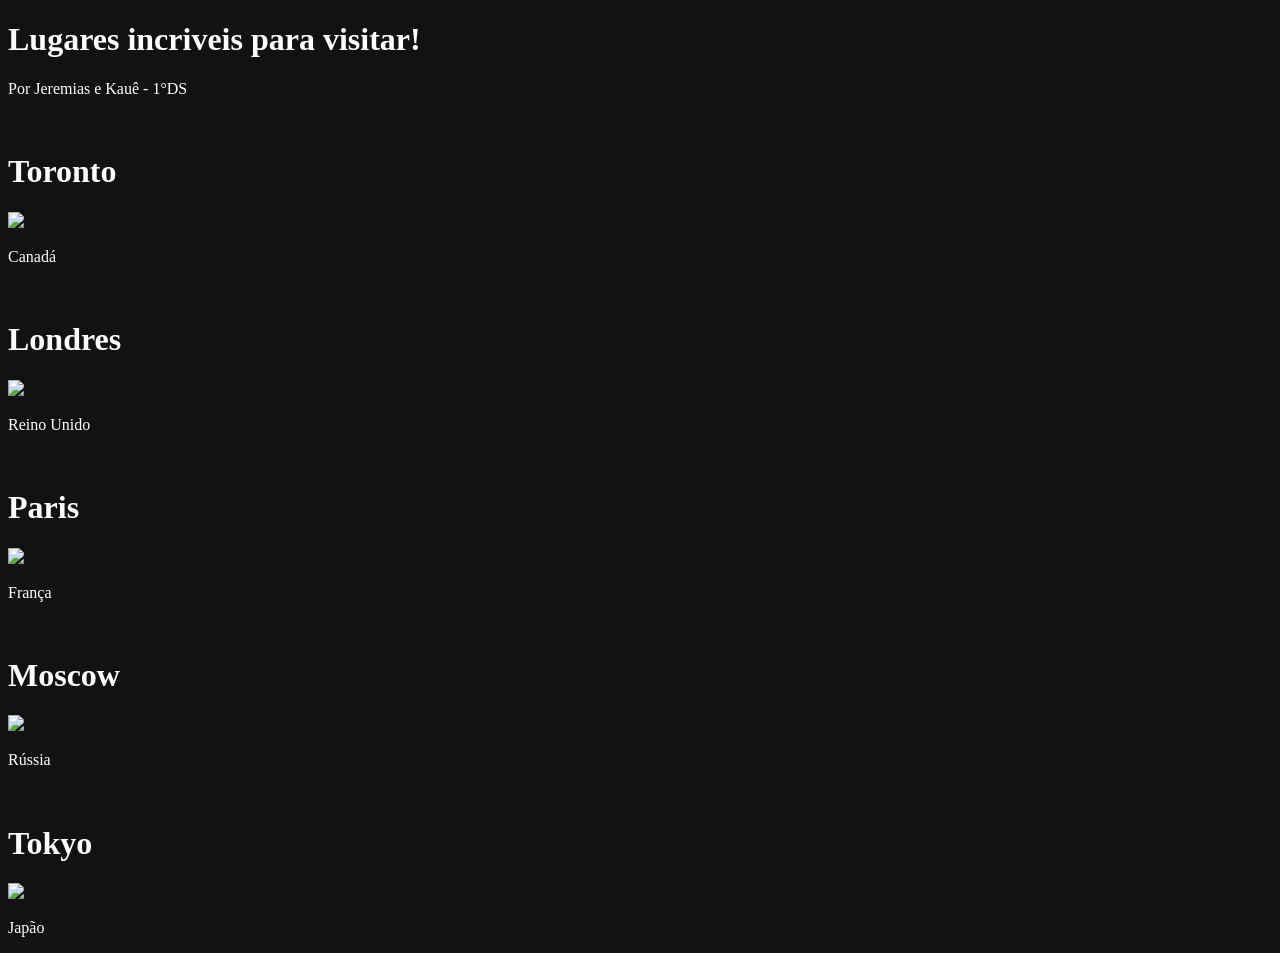
==== index.html @ 5a4db314 "Add files via upload" ====
<!DOCTYPE html>
<html lang="en">
<head>
    <link rel="stylesheet" href="../paginas/Css/Pagina_principal.css">
    <style>
    body {
        background-color: #121212;
        color: white;
    }
    </style>
    <meta charset="UTF-8">
    <meta name="viewport" content="width=device-width, initial-scale=1.0">
    <title>Document</title>
</head>
<body>




    <h1>Lugares incriveis para visitar!</h1>
    <p>Por Jeremias e Kauê - 1°DS</p>
    <p><br></p>

    <div class="caixa-centro">

        <h1>Toronto</h1>
        <a href="Toronto.html">
            <img src="../Imagens/Lugares/Canadá/Toronto.jpg">
        </a>
        <p>Canadá</p>
        <p><br></p>

        <h1>Londres</h1>
        <a href="Londres.html">
            <img src="../Imagens/Lugares/Reino Unido/Londres.png">
        </a>
        <p>Reino Unido</p>
        <p><br></p>

        <h1>Paris</h1>
        <a href="Paris.html">
            <img src="../Imagens/Lugares/França/Paris.png">
        </a>
        <p>França</p>
        <p><br></p>

        <h1>Moscow</h1>
        <a href="Moscow.html">
            <img src="../Imagens/Lugares/Rússia/Moscow.jpg">
        </a>
        <p>Rússia</p>
        <p><br></p>

        <h1>Tokyo</h1>
        <a href="Tokyo.html">
            <img src="../Imagens/Lugares/Japão/Tokyo_de_Noite.png">
        </a>
        <p>Japão</p>

    </div>

</body>
</html>
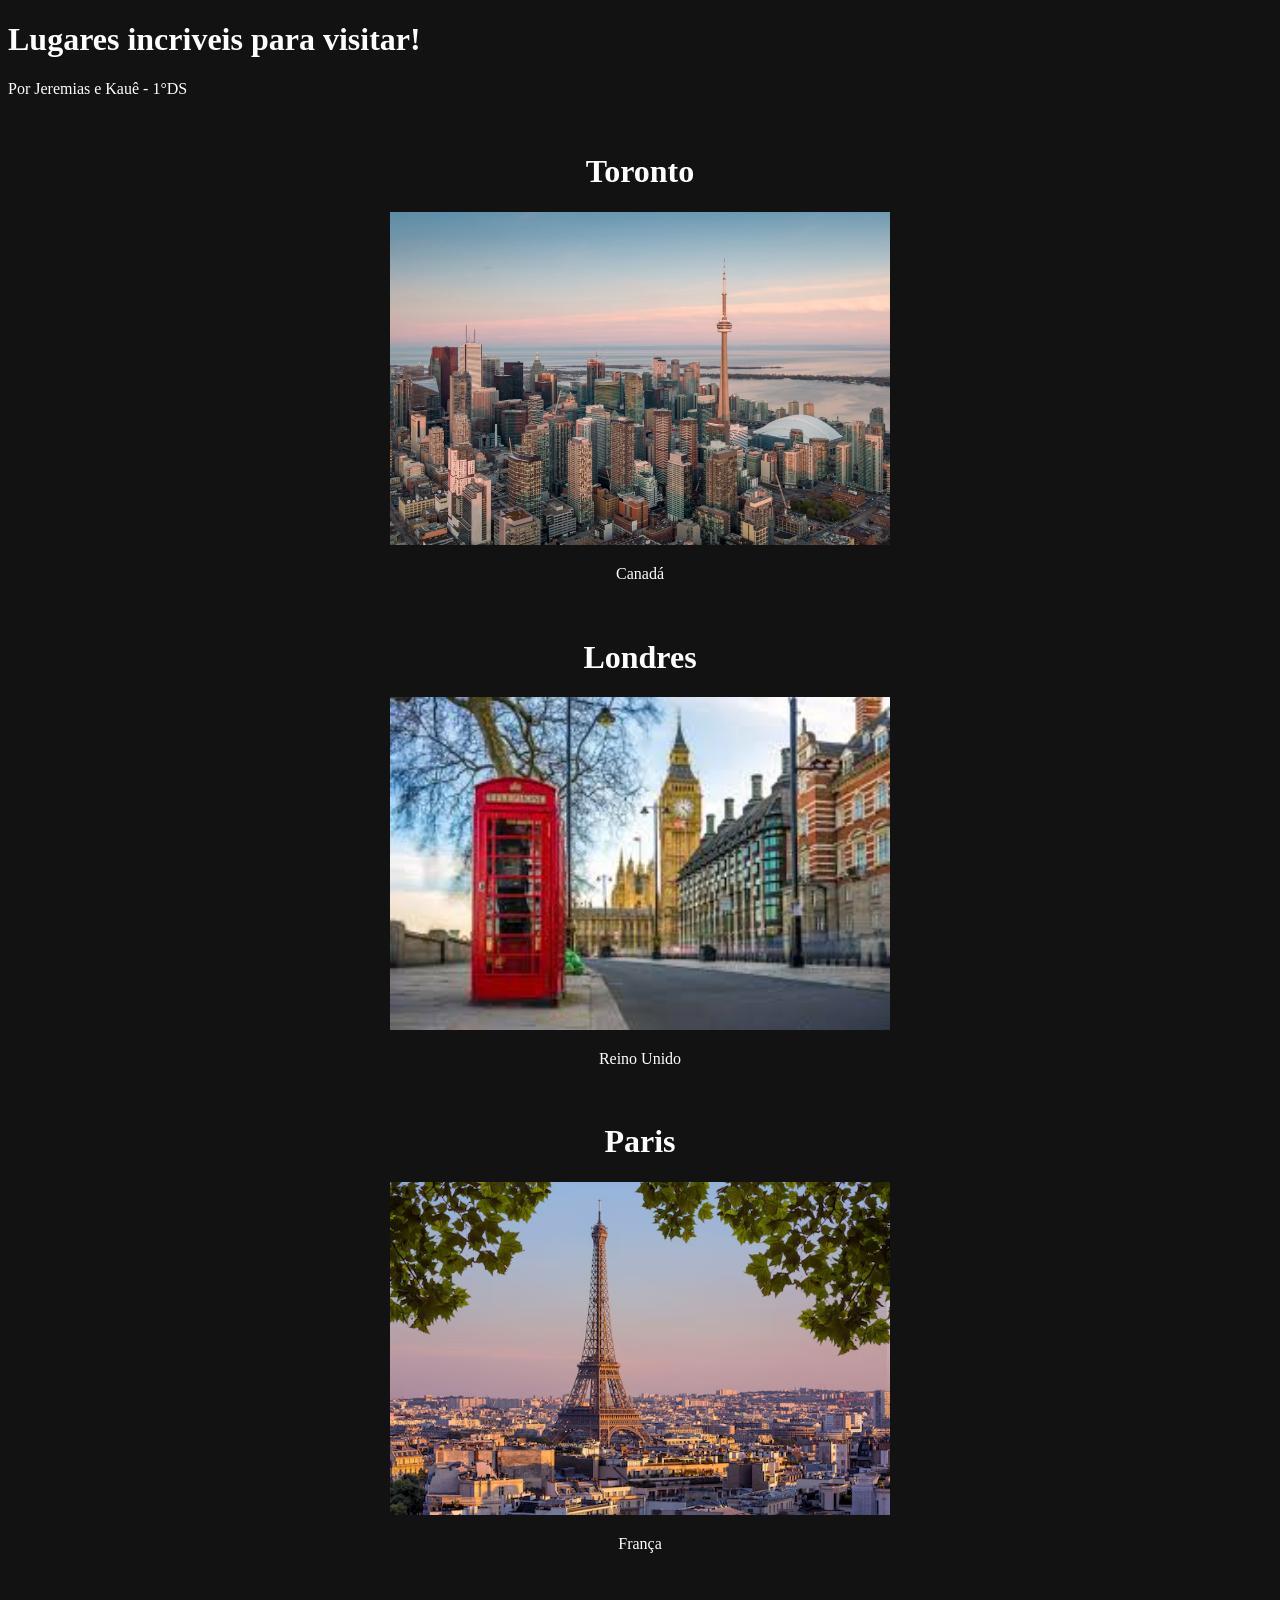
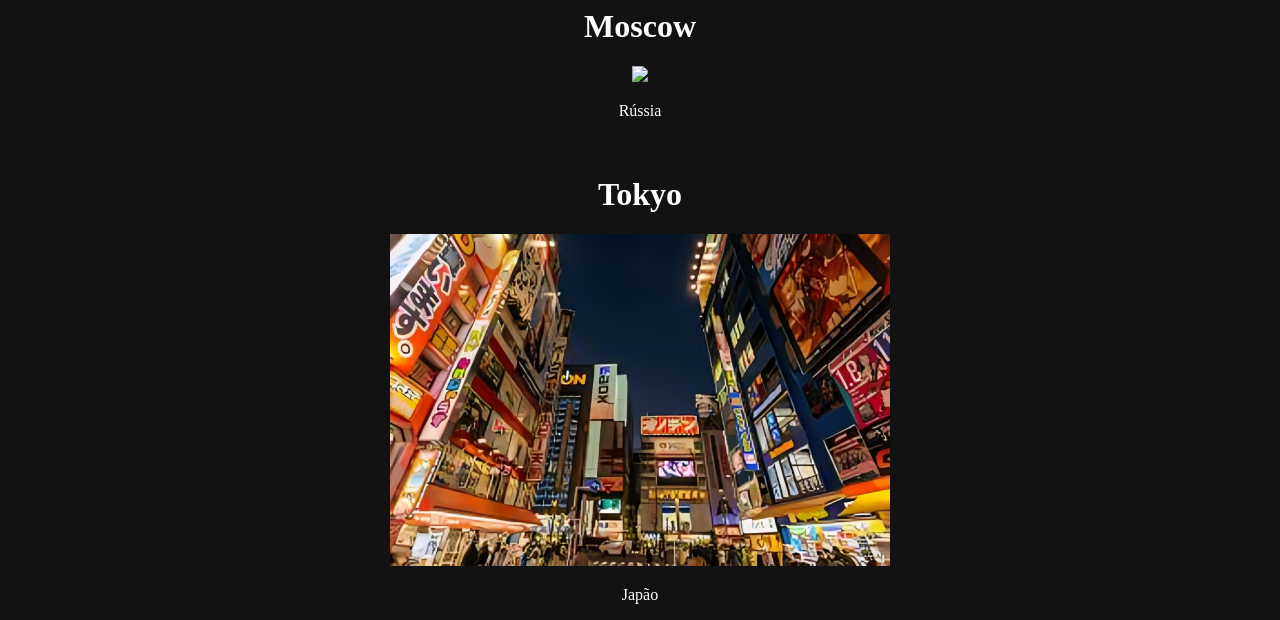
==== commit a786c0bb: "Add files via upload" ====
--- a/index.html
+++ b/index.html
@@ -1,7 +1,7 @@
 <!DOCTYPE html>
 <html lang="en">
 <head>
-    <link rel="stylesheet" href="../paginas/Css/Pagina_principal.css">
+    <link rel="stylesheet" href="paginas/Css/Pagina_principal.css">
     <style>
     body {
         background-color: #121212;
@@ -24,36 +24,36 @@
     <div class="caixa-centro">
 
         <h1>Toronto</h1>
-        <a href="Toronto.html">
-            <img src="../Imagens/Lugares/Canadá/Toronto.jpg">
+        <a href="paginas/Toronto.html">
+            <img src="Imagens/Lugares/Canadá/Toronto.jpg">
         </a>
         <p>Canadá</p>
         <p><br></p>
 
         <h1>Londres</h1>
-        <a href="Londres.html">
-            <img src="../Imagens/Lugares/Reino Unido/Londres.png">
+        <a href="paginas/Londres.html">
+            <img src="Imagens/Lugares/Reino Unido/Londres.png">
         </a>
         <p>Reino Unido</p>
         <p><br></p>
 
         <h1>Paris</h1>
-        <a href="Paris.html">
-            <img src="../Imagens/Lugares/França/Paris.png">
+        <a href="paginas/Paris.html">
+            <img src="Imagens/Lugares/França/Paris.png">
         </a>
         <p>França</p>
         <p><br></p>
 
         <h1>Moscow</h1>
-        <a href="Moscow.html">
-            <img src="../Imagens/Lugares/Rússia/Moscow.jpg">
+        <a href="paginas/Moscow.html">
+            <img src="Imagens/Lugares/Rússia/Moscow.jpg">
         </a>
         <p>Rússia</p>
         <p><br></p>
 
         <h1>Tokyo</h1>
-        <a href="Tokyo.html">
-            <img src="../Imagens/Lugares/Japão/Tokyo_de_Noite.png">
+        <a href="paginas/Tokyo.html">
+            <img src="Imagens/Lugares/Japão/Tokyo_de_Noite.png">
         </a>
         <p>Japão</p>
 
--- a/paginas/Css/Pagina_principal.css
+++ b/paginas/Css/Pagina_principal.css
@@ -0,0 +1,8 @@
+.caixa-centro {
+    text-align: center;
+}
+
+.caixa-centro img {
+    width: 500px;
+    height: auto;
+}
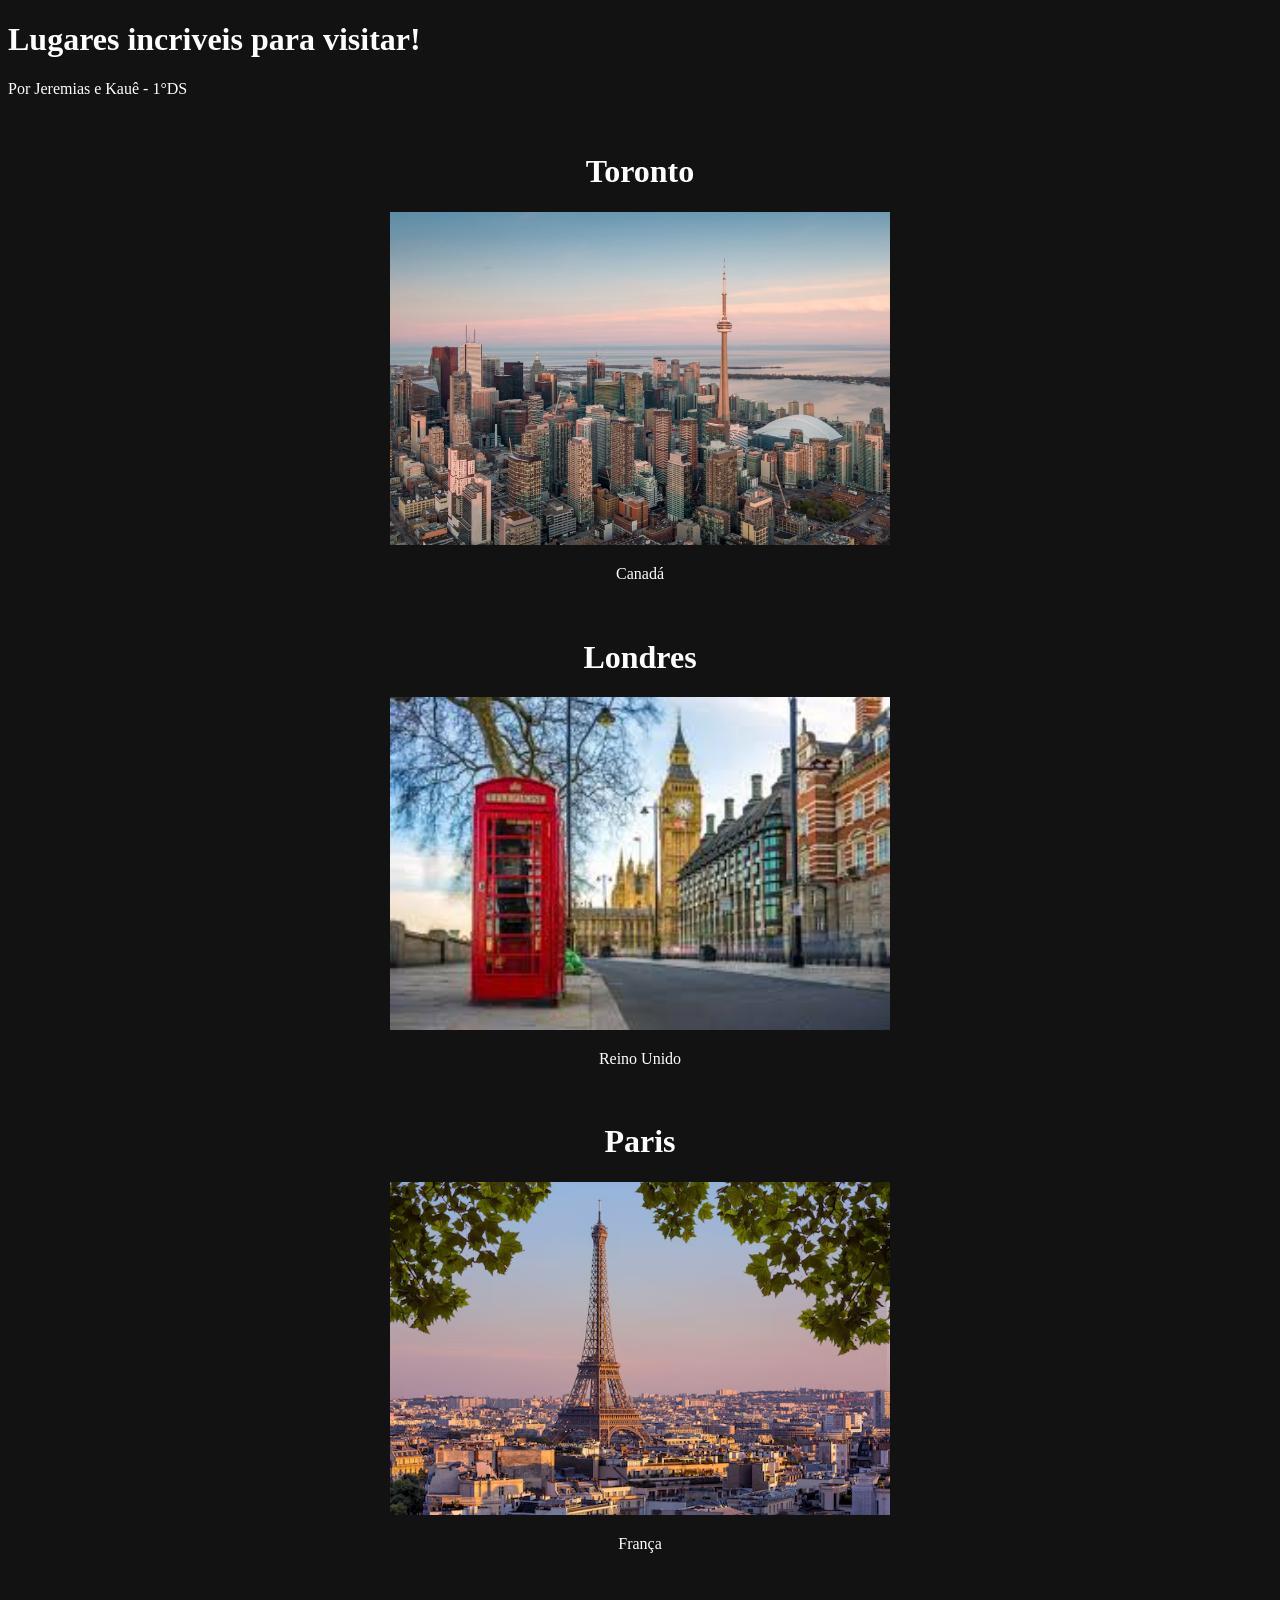
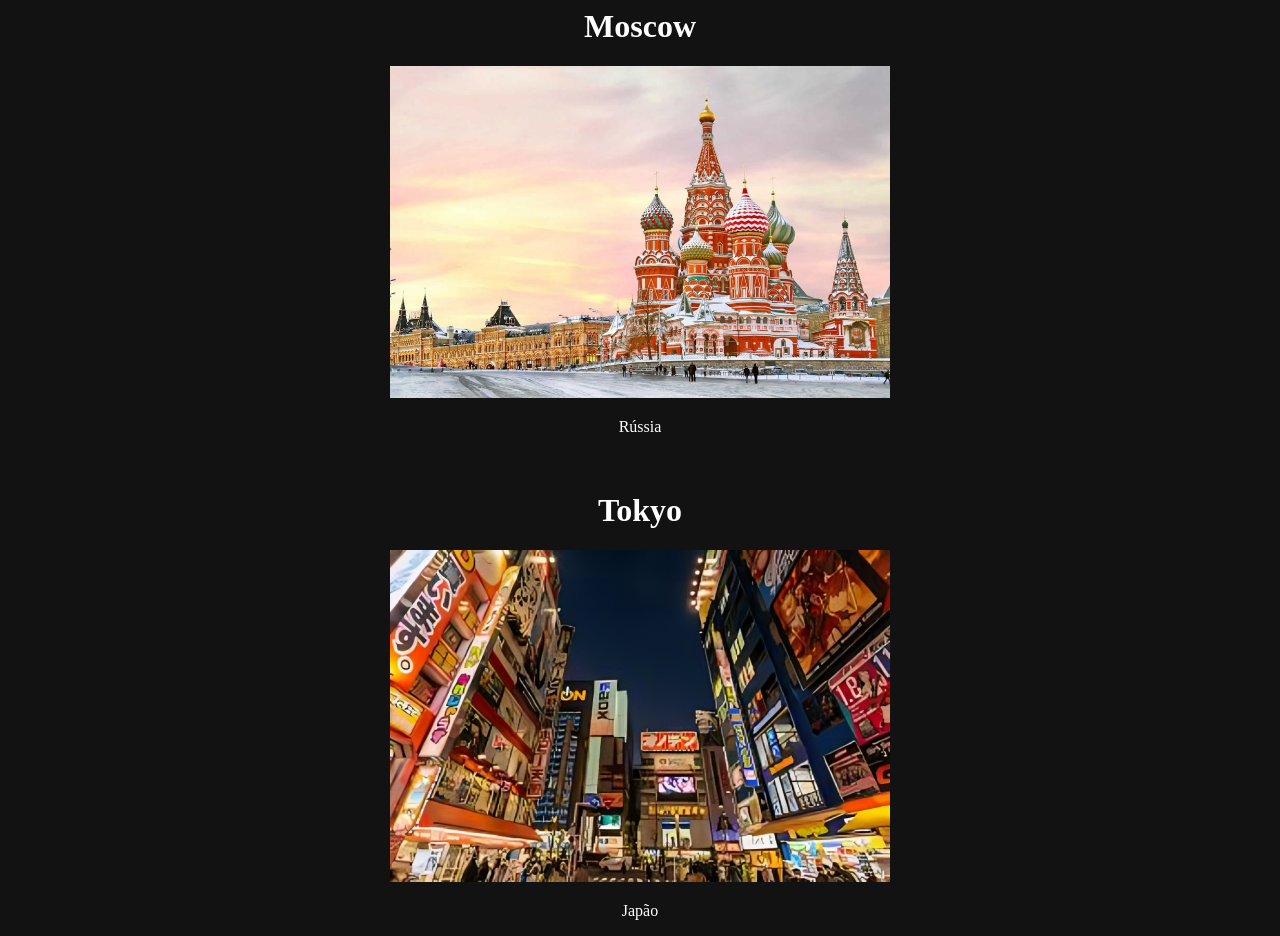
==== commit 0f26ab65: "Update index.html" ====
--- a/index.html
+++ b/index.html
@@ -46,7 +46,7 @@
 
         <h1>Moscow</h1>
         <a href="paginas/Moscow.html">
-            <img src="Imagens/Lugares/Rússia/Moscow.jpg">
+            <img src="Imagens/Lugares/Russia/Moscow.jpg">
         </a>
         <p>Rússia</p>
         <p><br></p>
